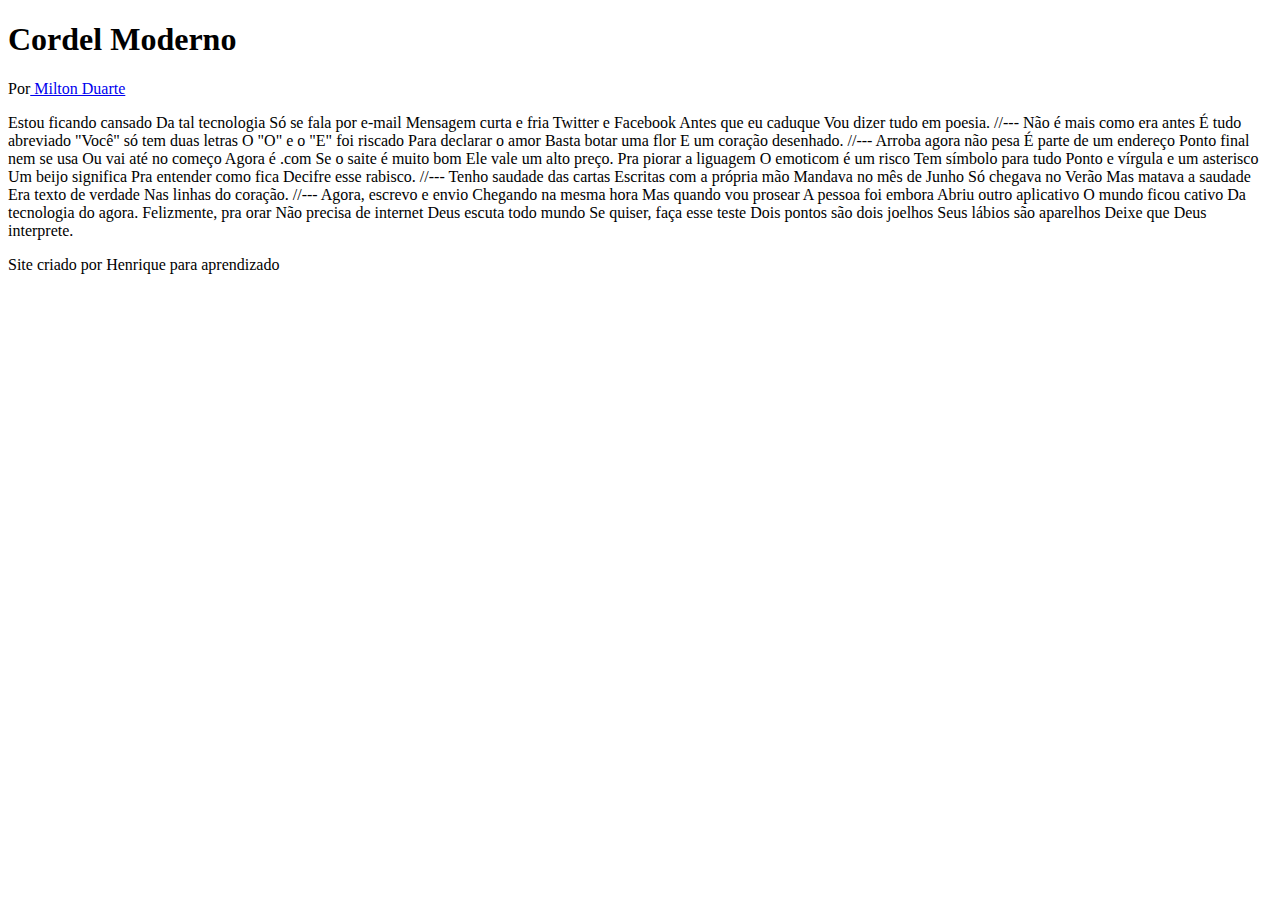
==== desafios/desafio12/index.html @ 7505dc5a "desafioatualizado" ====
<!DOCTYPE html>
<html lang="pt-br">
<head>
    <meta charset="UTF-8">
    <meta name="viewport" content="width=device-width, initial-scale=1.0">
    <title>Cordel Moderno</title>
</head>
<body>
        <header>
            <h1>Cordel Moderno</h1>
            <p>Por<a href=" https://www.recantodasletras.com.br/poesias/3186743" target="_blank"> Milton Duarte</a></p>
        </header>

    Estou ficando cansado
    Da tal tecnologia
    Só se fala por e-mail
    Mensagem curta e fria
    Twitter e Facebook
    Antes que eu caduque
    Vou dizer tudo em poesia.

    //---

    Não é mais como era antes
    É tudo abreviado
    "Você" só tem duas letras
    O "O" e o "E" foi riscado
    Para declarar o amor
    Basta botar uma flor
    E um coração desenhado.

    //---

    Arroba agora não pesa
    É parte de um endereço
    Ponto final nem se usa
    Ou vai até no começo
    Agora é .com
    Se o saite é muito bom
    Ele vale um alto preço.

    Pra piorar a liguagem
    O emoticom é um risco
    Tem símbolo para tudo
    Ponto e vírgula e um asterisco
    Um beijo significa
    Pra entender como fica
    Decifre esse rabisco.

    //---

    Tenho saudade das cartas
    Escritas com a própria mão
    Mandava no mês de Junho
    Só chegava no Verão
    Mas matava a saudade
    Era texto de verdade
    Nas linhas do coração.

    //---

    Agora, escrevo e envio
    Chegando na mesma hora
    Mas quando vou prosear
    A pessoa foi embora
    Abriu outro aplicativo
    O mundo ficou cativo
    Da tecnologia do agora.

    Felizmente, pra orar
    Não precisa de internet
    Deus escuta todo mundo
    Se quiser, faça esse teste
    Dois pontos são dois joelhos
    Seus lábios são aparelhos
    Deixe que Deus interprete.

    <footer>
        <p> Site criado por Henrique para aprendizado</p>
    </footer>
</body>
</html>
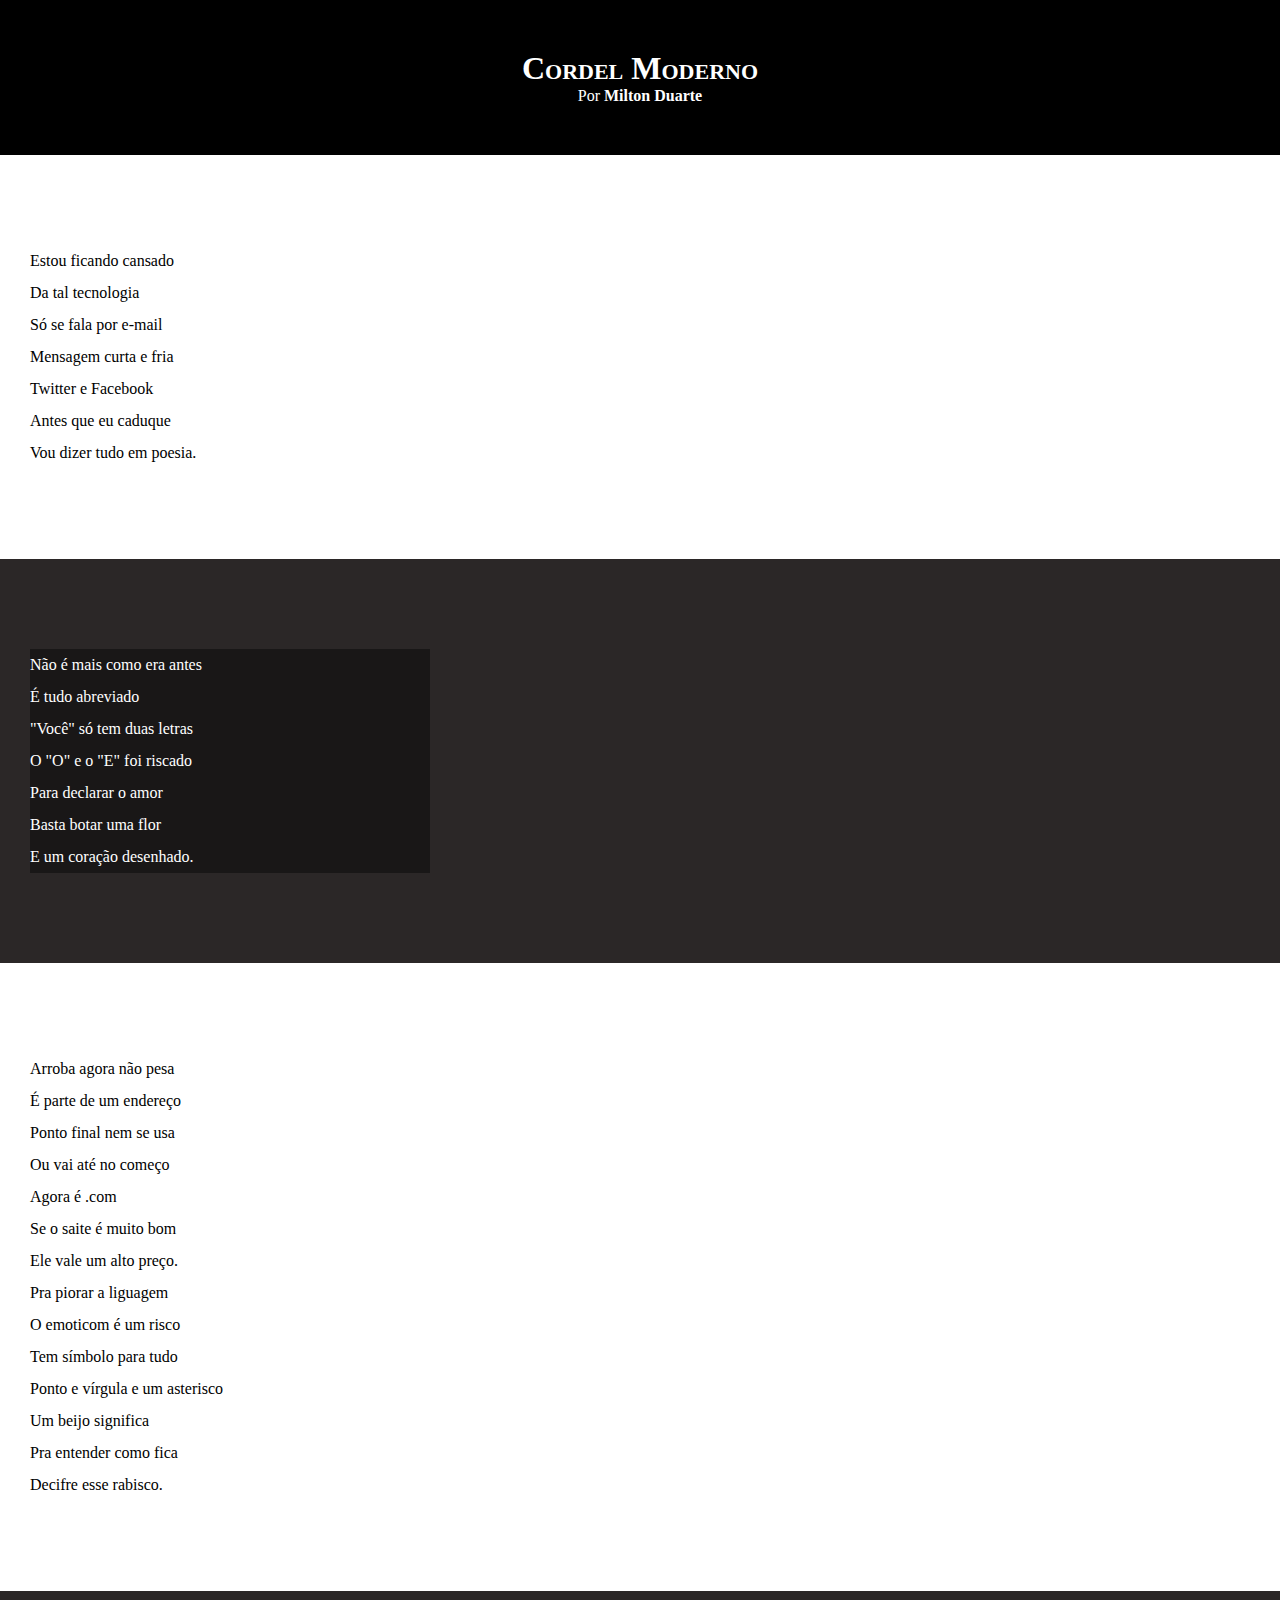
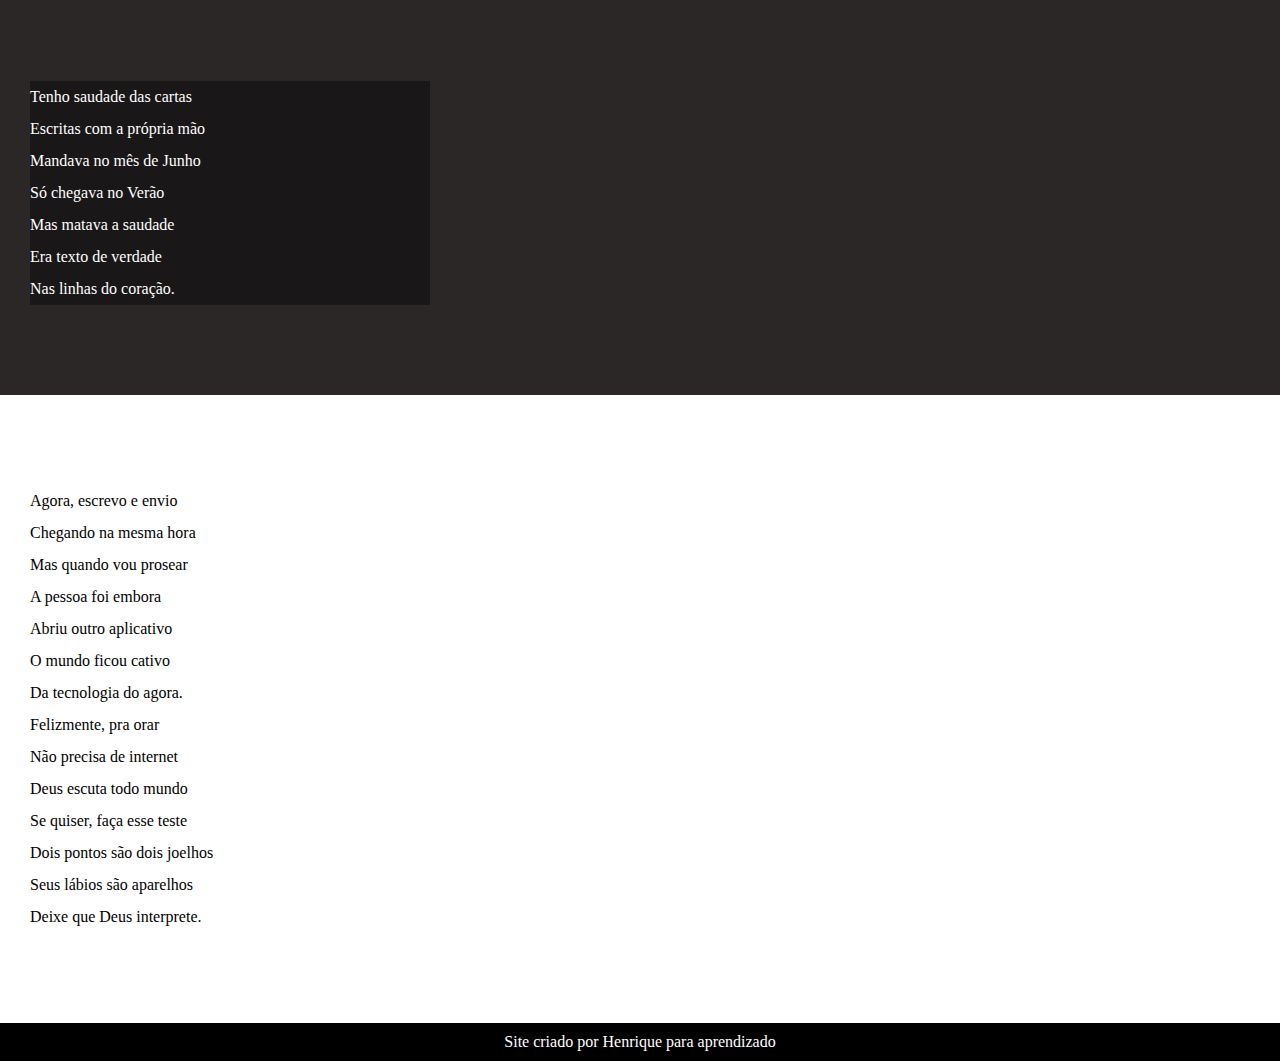
==== commit 7746339c: "estiloatualizado" ====
--- a/desafios/desafio12/index.html
+++ b/desafios/desafio12/index.html
@@ -4,6 +4,7 @@
     <meta charset="UTF-8">
     <meta name="viewport" content="width=device-width, initial-scale=1.0">
     <title>Cordel Moderno</title>
+    <link rel="stylesheet" href="cordel.css">
 </head>
 <body>
         <header>
@@ -11,69 +12,89 @@
             <p>Por<a href=" https://www.recantodasletras.com.br/poesias/3186743" target="_blank"> Milton Duarte</a></p>
         </header>
 
-    Estou ficando cansado
-    Da tal tecnologia
-    Só se fala por e-mail
-    Mensagem curta e fria
-    Twitter e Facebook
-    Antes que eu caduque
-    Vou dizer tudo em poesia.
+    <section class="normal">
+        <p>
+            Estou ficando cansado<br>
+            Da tal tecnologia<br>
+            Só se fala por e-mail<br>
+            Mensagem curta e fria<br>
+            Twitter e Facebook<br>
+            Antes que eu caduque<br>
+            Vou dizer tudo em poesia.<br>
+        </p>
+    </section>
 
-    //---
+    <section class="imagem">
+        <p>
+            Não é mais como era antes<br>
+            É tudo abreviado<br>
+            "Você" só tem duas letras<br>
+            O "O" e o "E" foi riscado<br>
+            Para declarar o amor<br>
+            Basta botar uma flor<br>
+            E um coração desenhado.<br>
+        </p>
+    </section>
 
-    Não é mais como era antes
-    É tudo abreviado
-    "Você" só tem duas letras
-    O "O" e o "E" foi riscado
-    Para declarar o amor
-    Basta botar uma flor
-    E um coração desenhado.
 
-    //---
 
-    Arroba agora não pesa
-    É parte de um endereço
-    Ponto final nem se usa
-    Ou vai até no começo
-    Agora é .com
-    Se o saite é muito bom
-    Ele vale um alto preço.
+    <section class="normal">
+        <p>
+            Arroba agora não pesa<br>
+            É parte de um endereço<br>
+            Ponto final nem se usa<br>
+            Ou vai até no começo<br>
+            Agora é .com<br>
+            Se o saite é muito bom<br>
+            Ele vale um alto preço.<br>
+        </p>
+            <p>
+                Pra piorar a liguagem<br>
+                O emoticom é um risco<br>
+                Tem símbolo para tudo<br>
+                Ponto e vírgula e um asterisco<br>
+                Um beijo significa<br>
+                Pra entender como fica<br>
+                Decifre esse rabisco.<br>
+            </p>
+    </section>
 
-    Pra piorar a liguagem
-    O emoticom é um risco
-    Tem símbolo para tudo
-    Ponto e vírgula e um asterisco
-    Um beijo significa
-    Pra entender como fica
-    Decifre esse rabisco.
+    
 
-    //---
+    <section class="imagem">
+        <p>
+            Tenho saudade das cartas<br>
+            Escritas com a própria mão<br>
+            Mandava no mês de Junho<br>
+            Só chegava no Verão<br>
+            Mas matava a saudade<br>
+            Era texto de verdade<br>
+            Nas linhas do coração.<br>
+        </p>
+    </section>
 
-    Tenho saudade das cartas
-    Escritas com a própria mão
-    Mandava no mês de Junho
-    Só chegava no Verão
-    Mas matava a saudade
-    Era texto de verdade
-    Nas linhas do coração.
 
-    //---
 
-    Agora, escrevo e envio
-    Chegando na mesma hora
-    Mas quando vou prosear
-    A pessoa foi embora
-    Abriu outro aplicativo
-    O mundo ficou cativo
-    Da tecnologia do agora.
-
-    Felizmente, pra orar
-    Não precisa de internet
-    Deus escuta todo mundo
-    Se quiser, faça esse teste
-    Dois pontos são dois joelhos
-    Seus lábios são aparelhos
-    Deixe que Deus interprete.
+    <section class="normal">
+        <p>
+            Agora, escrevo e envio<br>
+            Chegando na mesma hora<br>
+            Mas quando vou prosear<br>
+            A pessoa foi embora<br>
+            Abriu outro aplicativo<br>
+            O mundo ficou cativo<br>
+            Da tecnologia do agora.<br>
+        </p>
+        <p>
+            Felizmente, pra orar<br>
+            Não precisa de internet<br>
+            Deus escuta todo mundo<br>
+            Se quiser, faça esse teste<br>
+            Dois pontos são dois joelhos<br>
+            Seus lábios são aparelhos<br>
+            Deixe que Deus interprete.<br>
+        </p>
+    </section>
 
     <footer>
         <p> Site criado por Henrique para aprendizado</p>
--- a/desafios/desafio12/cordel.css
+++ b/desafios/desafio12/cordel.css
@@ -0,0 +1,65 @@
+@charset "UTF-8";
+
+*{
+    padding:0px;
+    margin:0px;
+}
+
+html, body{
+    min-height: 100%;
+    background-color: darkgray;
+}
+
+header{
+    background-color: black;
+    color: white;
+    text-align: center;
+}
+
+header > h1{
+    padding-top: 50px;
+   font-variant: small-caps;
+}
+
+header > p{
+    padding-bottom: 50px;
+}
+
+header a, footer a{
+    color: white;
+    text-decoration: none;
+    font-weight: bolder;
+}
+
+header a:hover, footer a:hover{
+    text-decoration: underline;
+}
+
+section{
+    padding-top: 10vh;
+    padding-bottom: 10vh;
+    line-height:2em;
+    padding-left: 30px;
+}
+section.normal{
+    background-color: white;
+    color: black;
+}
+
+section.imagem{
+    background-color: rgb(43, 39, 39);
+    color: white;
+
+}
+
+section.imagem> p{
+    background-color:rgba(0, 0, 0, 0.411);
+    width:400px;
+
+}
+footer{
+    background-color:black;
+    text-align: center;
+    color: white;
+    padding: 10px;
+}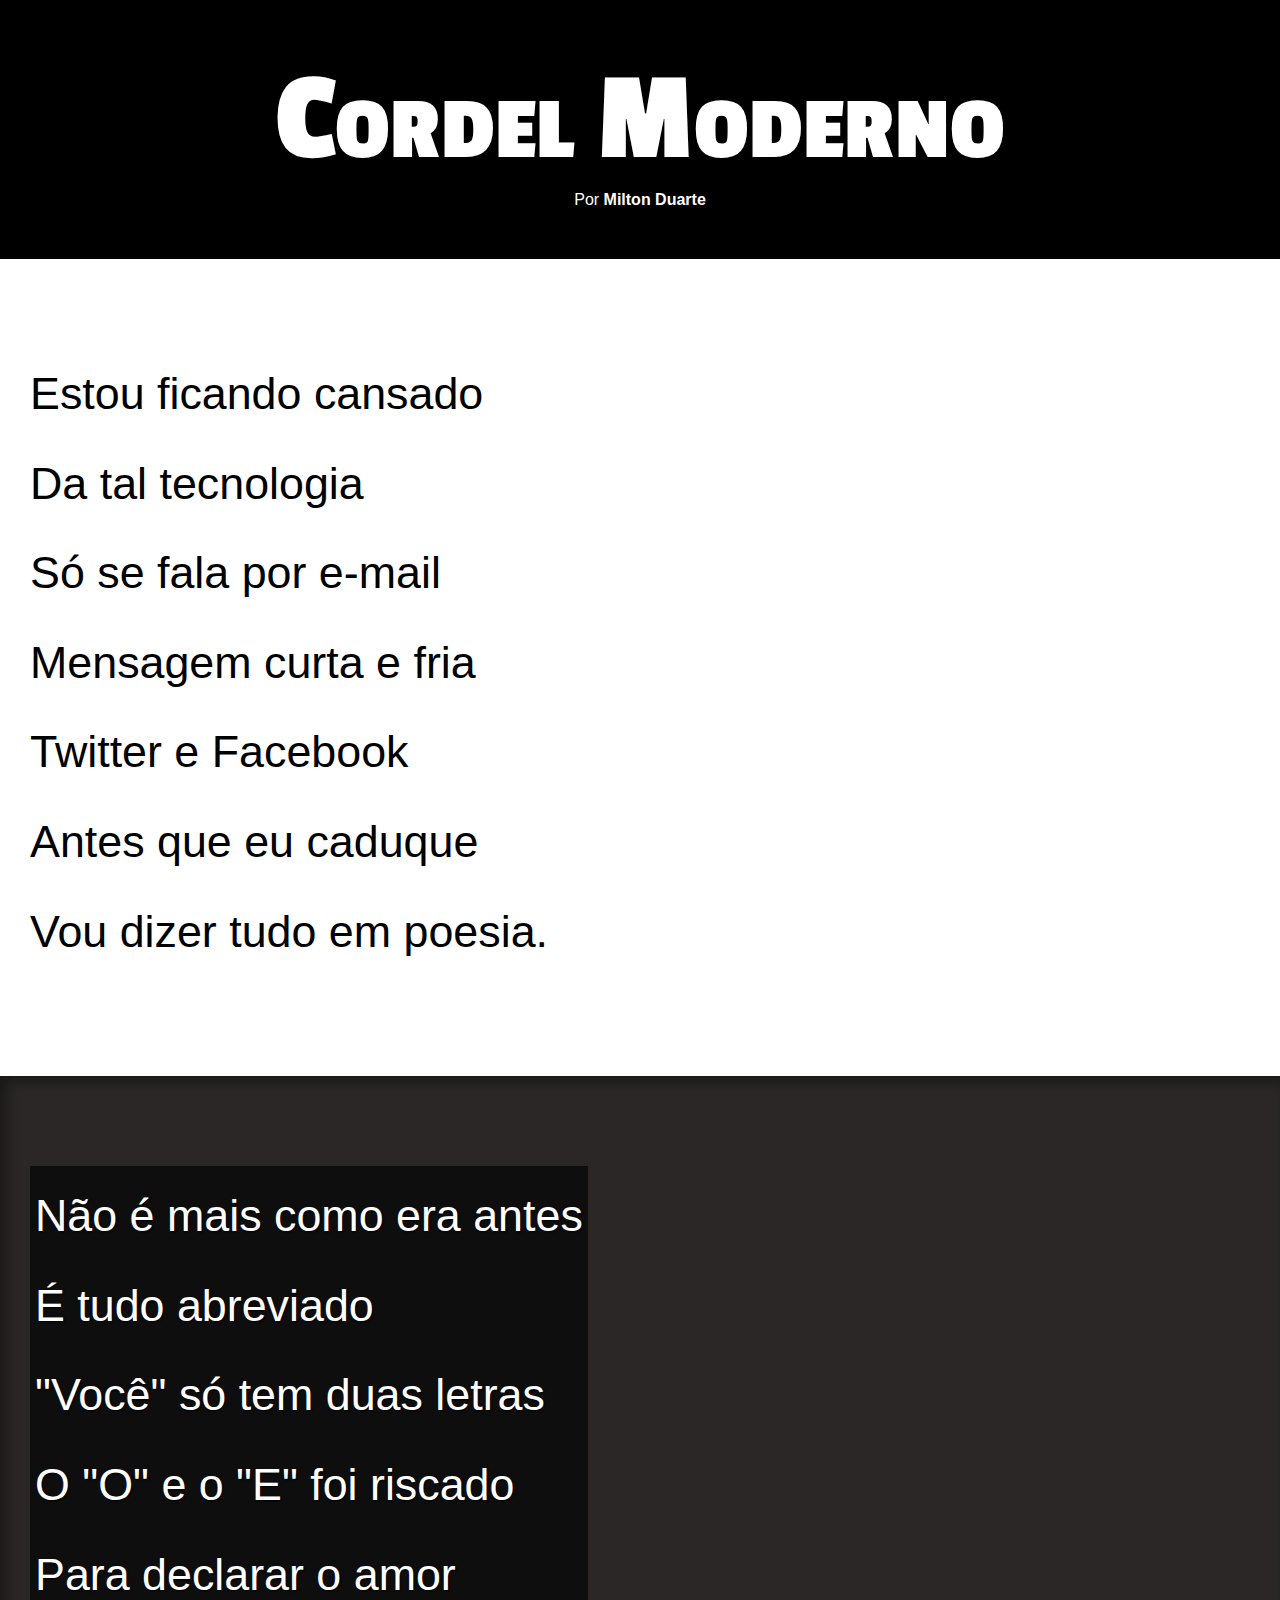
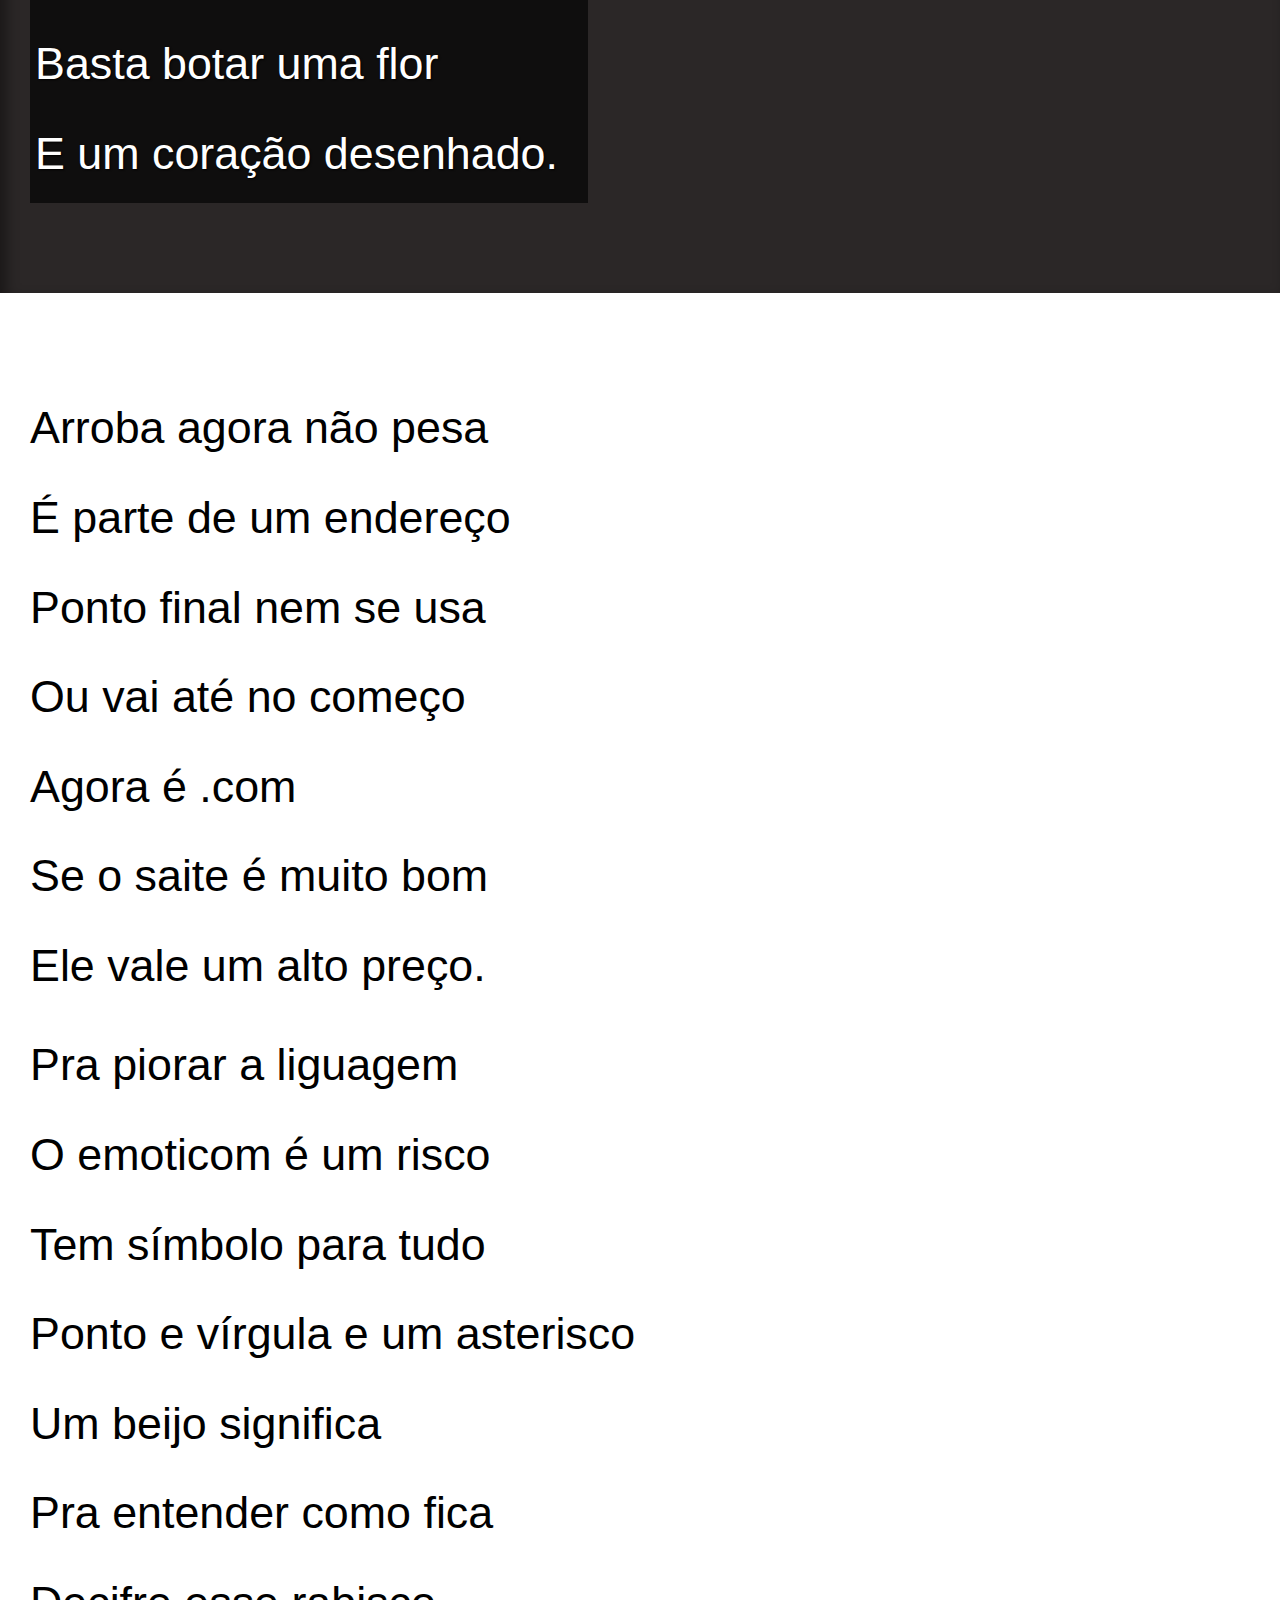
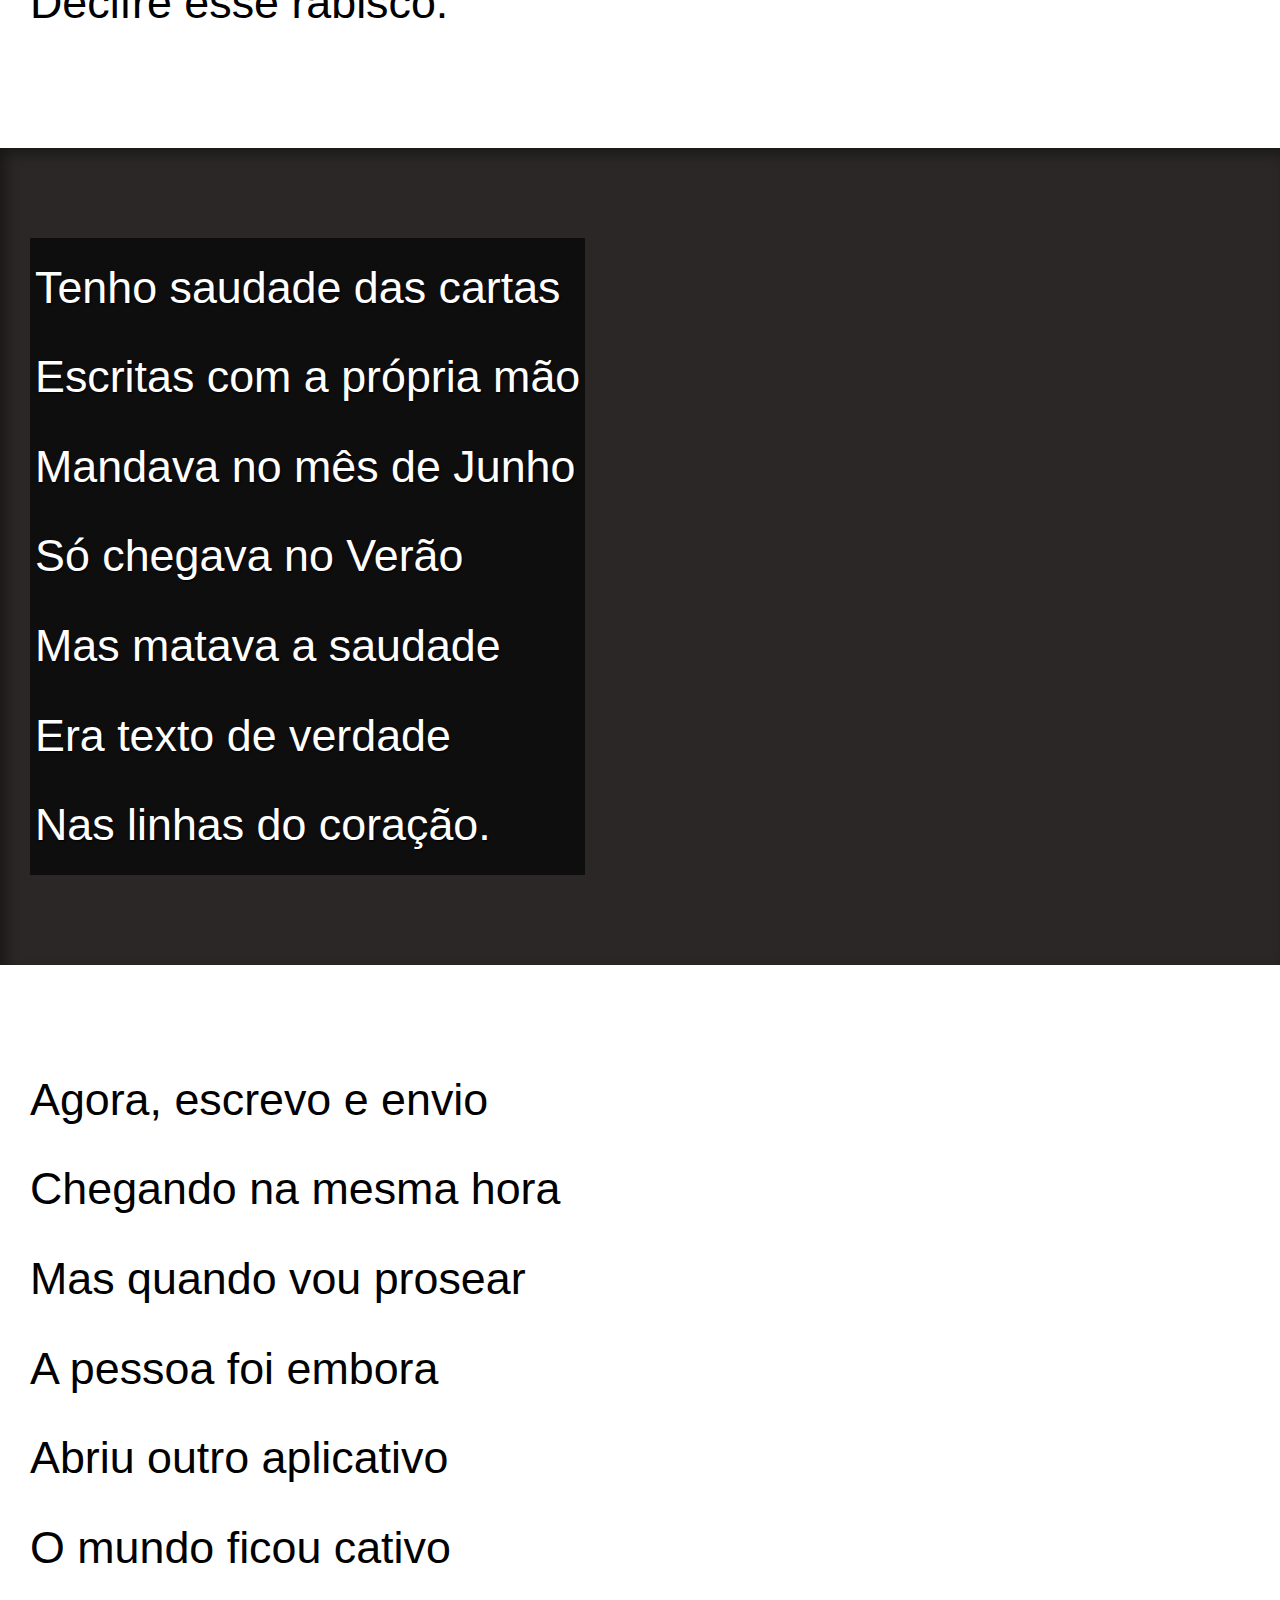
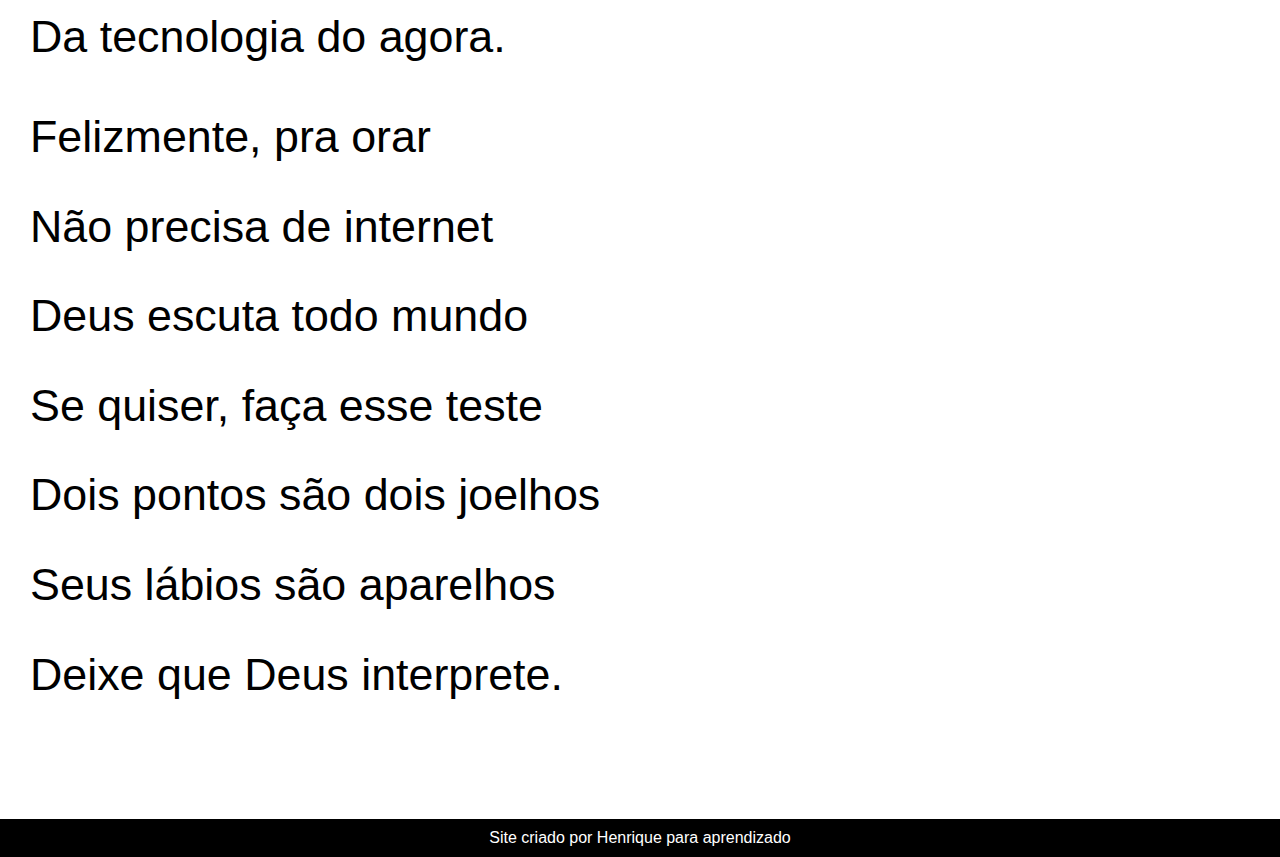
==== commit 791d3f1f: "atualizado]" ====
--- a/desafios/desafio12/index.html
+++ b/desafios/desafio12/index.html
@@ -24,7 +24,7 @@
         </p>
     </section>
 
-    <section class="imagem">
+    <section class="imagem" id="img1">
         <p>
             Não é mais como era antes<br>
             É tudo abreviado<br>
@@ -61,7 +61,7 @@
 
     
 
-    <section class="imagem">
+    <section class="imagem" id="img2">
         <p>
             Tenho saudade das cartas<br>
             Escritas com a própria mão<br>
--- a/desafios/desafio12/cordel.css
+++ b/desafios/desafio12/cordel.css
@@ -1,13 +1,22 @@
 @charset "UTF-8";
+@import url('https://fonts.googleapis.com/css2?family=Passion+One&display=swap');
+@import url('https://fonts.googleapis.com/css2?family=Sriracha&display=swap');
 
 *{
     padding:0px;
     margin:0px;
+    font-family: Verdana, Geneva, Tahoma, sans-serif;
 }
 
+:root{
+    --font0:Verdana, Geneva, Tahoma, sans-serif;
+    --font1:'Sriracha'; 
+    --font2: 'Passion One', sans-serif;
+}
 html, body{
     min-height: 100%;
     background-color: darkgray;
+    font-family: var(--font0);
 }
 
 header{
@@ -19,6 +28,8 @@
 header > h1{
     padding-top: 50px;
    font-variant: small-caps;
+   font-family: var(--font2);
+   font-size: 10vw;
 }
 
 header > p{
@@ -40,6 +51,8 @@
     padding-bottom: 10vh;
     line-height:2em;
     padding-left: 30px;
+    font-family: var(--font1);
+    font-size: 3.5vw;
 }
 section.normal{
     background-color: white;
@@ -49,13 +62,31 @@
 section.imagem{
     background-color: rgb(43, 39, 39);
     color: white;
+    box-shadow: inset 6px 6px 13px 0px rgba(0, 0, 0, 0.404);
+    background-attachment: fixed;
 
 }
 
 section.imagem> p{
-    background-color:rgba(0, 0, 0, 0.411);
-    width:400px;
+    background-color:rgba(0, 0, 0, 0.63);
+    display: inline-block;
+    padding: 5px;
+    text-shadow: 1px 1px 2px black;
 
+}
+
+section#img1{
+    background-image: url(../desafio12/imagens/background001.jpg);
+    background-position: right center;
+    background-size: cover;
+}
+section#img2{
+    background-image: url(../desafio12/imagens/background002.jpg);
+    background-position: right center;
+    background-size: cover;
+}
+section > p{
+    padding-bottom: 10px;
 }
 footer{
     background-color:black;
